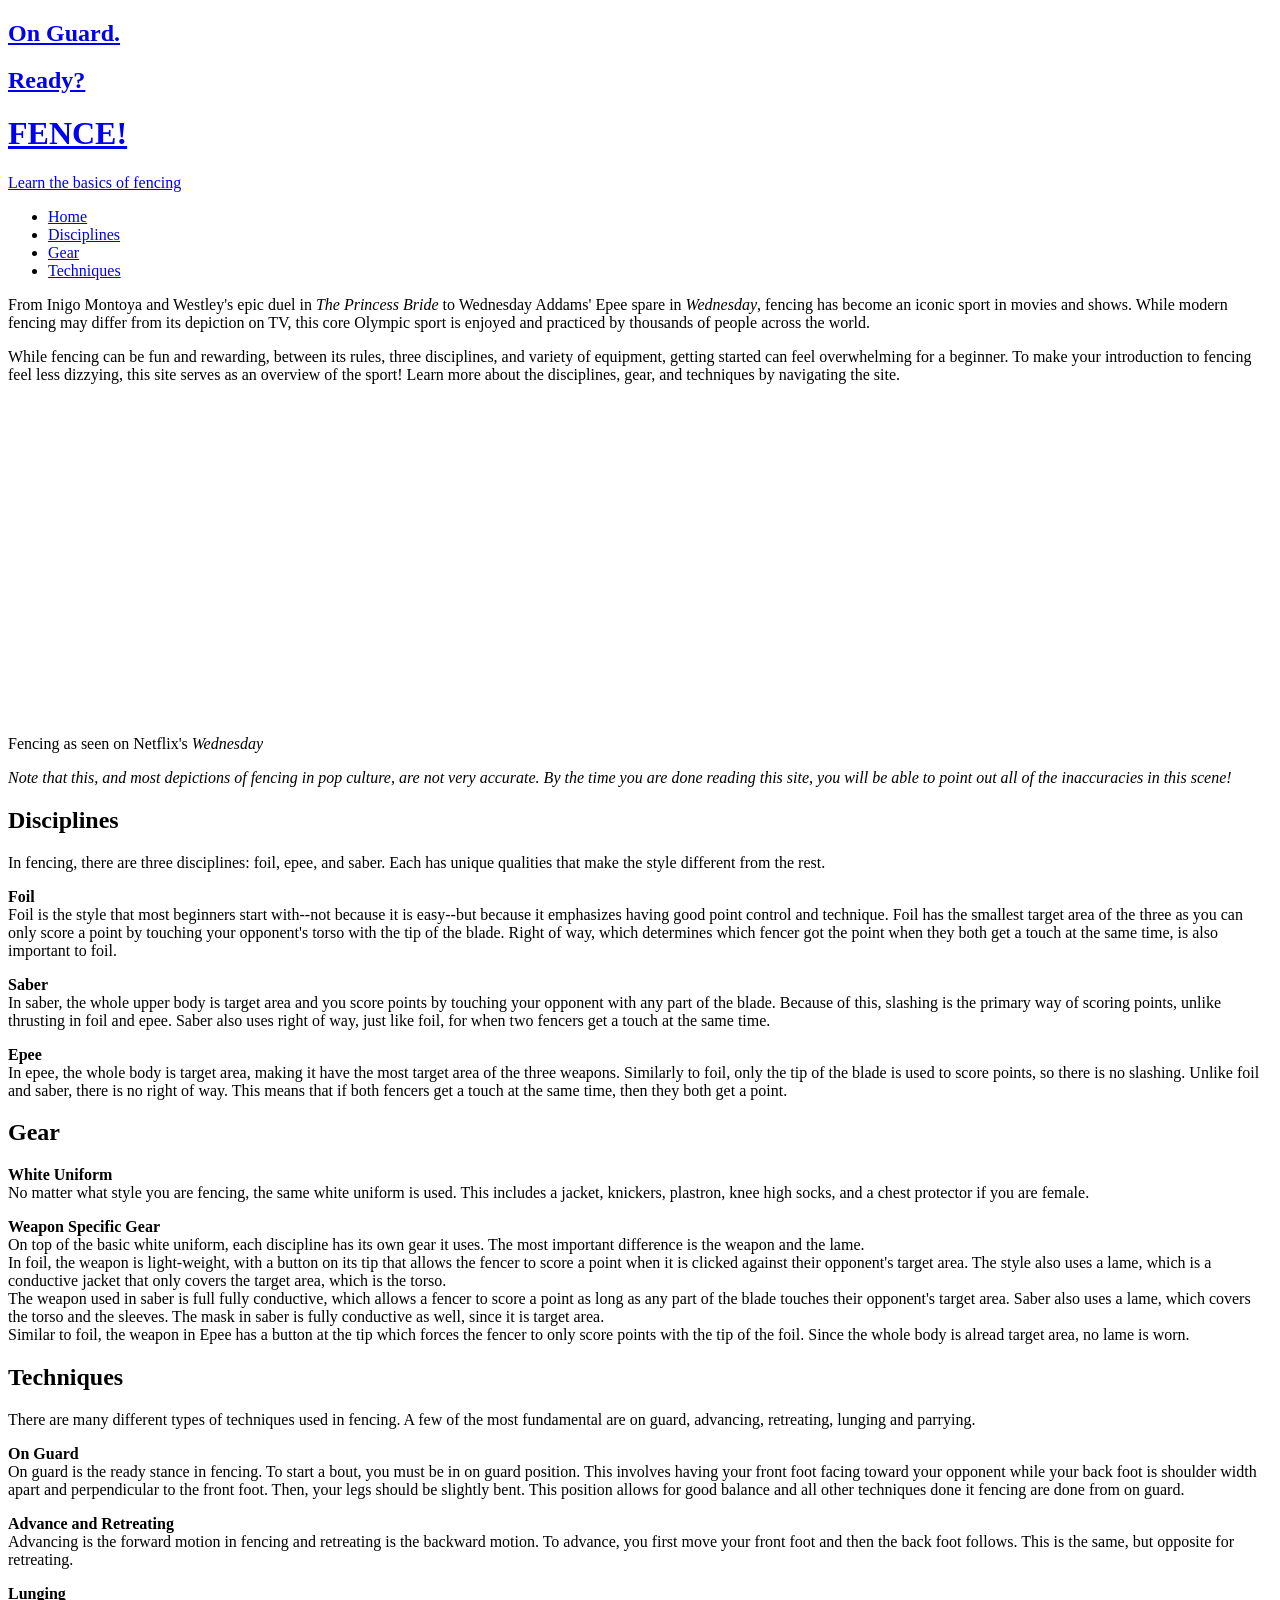
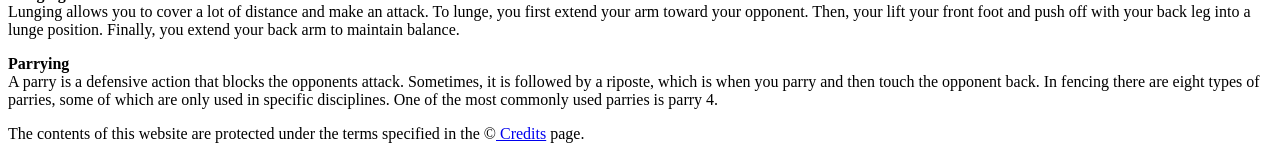
==== index.html @ 0cb4afd9 "changed file organization and file names" ====
<!DOCTYPE html>
<html lang = "en">
    <head>
        <meta charset = "UTF-8">
        <title>Home | On Guard, Ready, Fence</title>
        <link type = "text/css" href = "style.css">
    </head>
    <body>
        <div id = "page-wrapper">
            <!-- header -->
            <header>
                <a href = "index.html">
                    <h2 id = "on-guard">On Guard.</h2>
                    <h2 id = "ready">Ready?</h2>
                    <h1>FENCE!</h1>
                    <p>Learn the basics of fencing</p>
                </a>
            </header>

            <!-- navigation -->
            <nav>
                <ul>
                    <li><a href = "index.html">Home</a></li>
                    <li><a href = "disciplines.html">Disciplines</a></li>
                    <li><a href = "gear.html">Gear</a></li>
                    <li><a href = "techniques.html">Techniques</a></li>
                </ul>
            </nav>

            <!-- main -->
            <main>
                <!-- info about the site -->
                <p>
                    From Inigo Montoya and Westley's epic duel in <i>The Princess Bride</i> to 
                    Wednesday Addams' Epee spare in <i>Wednesday</i>, fencing has become an iconic sport in 
                    movies and shows. While modern fencing may differ from its depiction on TV, this core 
                    Olympic sport is enjoyed and practiced by thousands of people across the world. 
                </p>
                <p>
                    While fencing can be fun and rewarding, between its rules, three disciplines, 
                    and variety of equipment, getting started can feel overwhelming for a beginner. To make 
                    your introduction to fencing feel less dizzying, this site serves as an overview of the
                    sport! Learn more about the disciplines, gear, and techniques by navigating the site. 
                </p>

                <!-- Wednesday clip -->
                 <div id = "yt-vid">
                    <iframe 
                        width="560" 
                        height="315" 
                        src="https://www.youtube.com/embed/_c9P4pPJZSA?si=1O6ZN8FHg8G4RRAF" 
                        title="YouTube video player" 
                        frameborder="0" 
                        allow="accelerometer; autoplay; clipboard-write; encrypted-media; gyroscope; picture-in-picture; web-share" 
                        referrerpolicy="strict-origin-when-cross-origin" 
                        allowfullscreen>
                    </iframe>
                    <p>Fencing as seen on Netflix's <i>Wednesday</i></p>
                    <p><i>Note that this, and most depictions of fencing in pop culture, are not very accurate.
                        By the time you are done reading this site, you will be able to point out all of the 
                        inaccuracies in this scene!
                    </i></p>
                </div>

                <div id = "summary-text">
                    <h2>Disciplines</h2>
                    <p>
                        In fencing, there are three disciplines: foil, epee, and saber. Each has unique
                        qualities that make the style different from the rest.
                    </p>
                    <p>
                        <b>Foil</b>
                        <br>
                        Foil is the style that most beginners start with--not because it is easy--but 
                        because it emphasizes having good point control and technique. Foil has 
                        the smallest target area of the three as you can only score a point by touching
                        your opponent's torso with the tip of the blade. Right of way, which determines 
                        which fencer got the point when they both get a touch at the same time, is also important 
                        to foil. 
                    </p>
                    <p>
                        <b>Saber</b>
                        <br>
                        In saber, the whole upper body is target area and you score points by touching your 
                        opponent with any part of the blade. Because of this, slashing is the primary way of 
                        scoring points, unlike thrusting in foil and epee. Saber also uses right of way, just 
                        like foil, for when two fencers get a touch at the same time.
                    </p>
                    <p>
                        <b>Epee</b>
                        <br>
                        In epee, the whole body is target area, making it have the most target area of the three 
                        weapons. Similarly to foil, only the tip of the blade is used to score points, so there 
                        is no slashing. Unlike foil and saber, there is no right of way. This means that if both 
                        fencers get a touch at the same time, then they both get a point.
                    </p>

                    <h2>Gear</h2>
                    <p>
                        <b>White Uniform</b>
                        <br>
                        No matter what style you are fencing, the same white uniform is used. This includes
                        a jacket, knickers, plastron, knee high socks, and a chest protector if you are female. 
                    </p>
                    <p>
                        <b>Weapon Specific Gear</b>
                        <br>
                        On top of the basic white uniform, each discipline has its own gear it uses. The most 
                        important difference is the weapon and the lame. 
                        <br>
                        In foil, the weapon is light-weight, with a button 
                        on its tip that allows the fencer to score a point when it is clicked against their 
                        opponent's target area. The style also uses a lame, which is a conductive jacket that 
                        only covers the target area, which is the torso.
                        <br>
                        The weapon used in saber is full fully conductive, which allows a fencer to score a point 
                        as long as any part of the blade touches their opponent's target area. Saber also uses a 
                        lame, which covers the torso and the sleeves. The mask in saber is fully conductive as well, 
                        since it is target area. 
                        <br>
                        Similar to foil, the weapon in Epee has a button at the tip which forces the fencer to only 
                        score points with the tip of the foil. Since the whole body is alread target area, no lame 
                        is worn. 
                    </p>

                    <h2>Techniques</h2>
                    <p>
                        There are many different types of techniques used in fencing. A few of the 
                        most fundamental are on guard, advancing, retreating, lunging and parrying.
                        <br>
                    </p>
                    <p>
                        <b>On Guard</b> 
                        <br>
                        On guard is the ready stance in fencing. To start a bout, you must be in 
                        on guard position. This involves having your front foot facing toward your 
                        opponent while your back foot is shoulder width apart and perpendicular to
                        the front foot. Then, your legs should be slightly bent. This position 
                        allows for good balance and all other techniques done it fencing are done 
                        from on guard. 
                    </p>
                    <p>
                        <b>Advance and Retreating</b>
                        <br>
                        Advancing is the forward motion in fencing and retreating is the backward 
                        motion. To advance, you first move your front foot and then the back foot 
                        follows. This is the same, but opposite for retreating.
                    </p>
                    <p>
                        <b>Lunging</b>
                        <br>
                        Lunging allows you to cover a lot of distance and make an attack. To lunge, 
                        you first extend your arm toward your opponent. Then, your lift your front foot 
                        and push off with your back leg into a lunge position. Finally, you extend 
                        your back arm to maintain balance.
                    </p>
                    <p>
                        <b>Parrying</b>
                        <br>
                        A parry is a defensive action that blocks the opponents attack. Sometimes, 
                        it is followed by a riposte, which is when you parry and then touch the 
                        opponent back. 
                        In fencing there are eight types of parries, some of which are only used in 
                        specific disciplines.
                        One of the most commonly used parries is parry 4. 
                    </p>
                </div>


            </main>

            <!-- footer -->
            <footer>
                <p>
                    The contents of this website are protected under the
                    terms specified in the &#169;<a href = "../credits/credits.html">
                    Credits</a> page.
                </p>
            </footer>

        </div>
        
    </body>
</html>
---- style.css ----
*{
    margin: 0;
    box-sizing: border-box;
}

#page-wrapper{
    width: 100%;
    height: 100%;
    margin: 0 auto;
    text-align: center;
    background-color: #E7ECEF;
}

/* header */
header{
    padding: 2%;
    background-color: #23456C;
}

header a {
    text-decoration: none;
    color: #E7ECEF;
}

header h2{
    font: italic bold calc(2px + 2.5vw) "times", Arial, Serif;
    /* padding: 1%; */
}

#on-guard{
    padding-right:5%;
}

#ready{
    padding-left: 7%;
}

header h1{
    font: bold calc(2px + 4vw) "times", Arial, Serif;
}

header p{
    font: calc(2px + 1.1vw) "times", Arial, Serif;
    color:#C9E2F7;
}

/* navigation */
nav{
    background-color: #6096BA;
    padding: 3%;
}

nav ul{
    /* Display: flex;
    Flex-direction: row; */
    list-style: none;
    padding-left: 0;

}

nav ul li{
    display: inline;
    padding: 2%;
}

nav ul li a{
    text-decoration: none;
    color: #292928;
    font: calc(2px + 1.5vw) "times", Arial, Serif;
}

/* main */
main{
    width: 80%;
    padding: 3%;
    margin: auto;    
}

#summary-text{
    text-align: left;
}

#summary-text h2{
    text-align: center;
    padding-top: 3%;
}

main h2{
    font: calc(2px + 2.5vw) "times", Arial, Serif;
}

main h3{
    text-align: left;
    font: calc(2px + 2vw) "times", Arial, Serif;
}

main p{
    color: black;
    font: calc(2px + 1.3vw) "times", Arial, Serif;
    padding: 1%;
}

main #yt-vid{
    padding: 4%;
}

main #yt-vid p{
    padding: 0;
    margin: auto;
    width: 60%;
}

main iframe{
    max-width: 50vw;
    max-height: 50vh;
} 

/* user input */
input{
    background-color: #E7ECEF;
    border: 2px solid #6096BA;
    color: #292928;
    font: calc(2px + 1.3vw) "times", Arial, Serif;
    width: 25%;
    padding: 1%;
}

input:focus{
    outline: none;
    border: 2px solid #23456C;
}

input::placeholder{
    color: #6096BA;
    font: italic calc(2px + 1.3vw) "times", Arial, Serif;
}

/* submit button */
#submitName{
    background-color: #6096BA;
    color: #E7ECEF;
    border: none;
    border-radius: 10%;
    font: calc(2px + 1.3vw) "times", Arial, Serif;
    padding: 1%;
}

#submitName:hover{
    background-color: #416b87;
    color: #E7ECEF;
    transition-duration: 0.5s;
}

/* footer */
footer{
    background-color: #23456C;
    padding: 1%;
}

footer p, footer a{
    font: calc(2px + 1.1vw) "times", Arial, Serif;
    color:#C9E2F7;
}
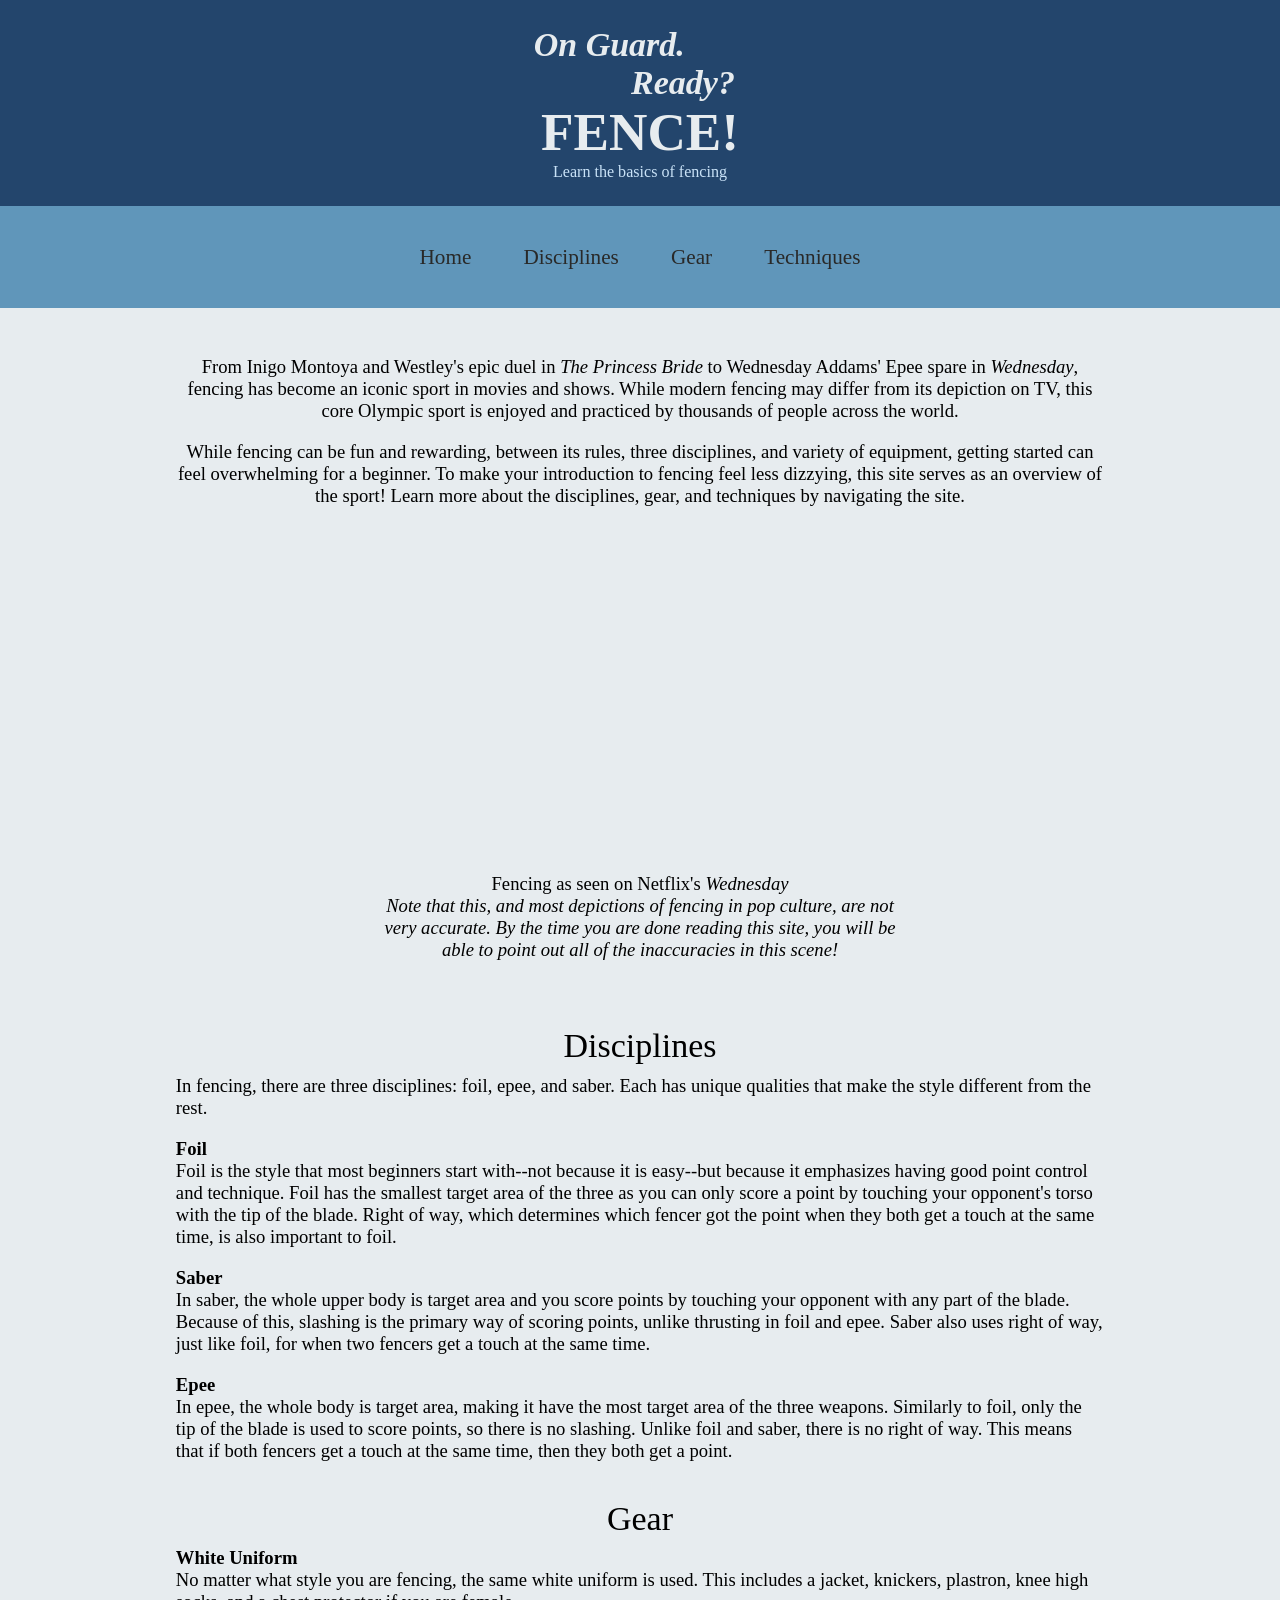
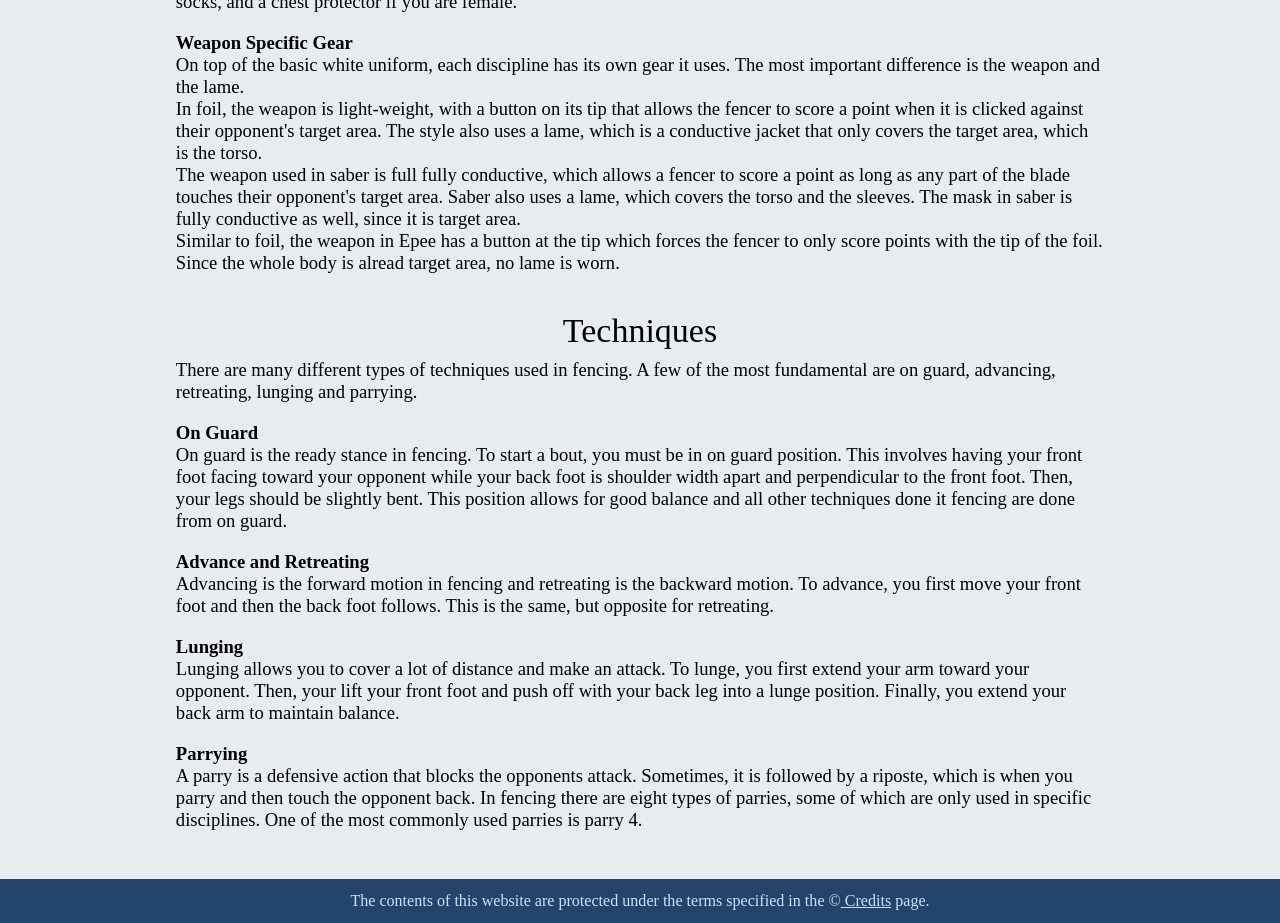
==== commit 75f7775d: "fixing up css after moving files around" ====
--- a/index.html
+++ b/index.html
@@ -3,7 +3,7 @@
     <head>
         <meta charset = "UTF-8">
         <title>Home | On Guard, Ready, Fence</title>
-        <link type = "text/css" href = "style.css">
+        <link rel="stylesheet" href="style.css">
     </head>
     <body>
         <div id = "page-wrapper">
@@ -173,7 +173,7 @@
             <footer>
                 <p>
                     The contents of this website are protected under the
-                    terms specified in the &#169;<a href = "../credits/credits.html">
+                    terms specified in the &#169;<a href = "credits.html">
                     Credits</a> page.
                 </p>
             </footer>
--- a/style.css
+++ b/style.css
@@ -51,8 +51,6 @@
 }
 
 nav ul{
-    /* Display: flex;
-    Flex-direction: row; */
     list-style: none;
     padding-left: 0;
 
@@ -67,6 +65,10 @@
     text-decoration: none;
     color: #292928;
     font: calc(2px + 1.5vw) "times", Arial, Serif;
+}
+
+nav ul li a:hover{
+    text-decoration: underline;
 }
 
 /* main */
@@ -76,13 +78,8 @@
     margin: auto;    
 }
 
-#summary-text{
-    text-align: left;
-}
-
-#summary-text h2{
-    text-align: center;
-    padding-top: 3%;
+main img{
+    max-width: 40vw;
 }
 
 main h2{
@@ -90,8 +87,9 @@
 }
 
 main h3{
-    text-align: left;
+    text-align: center;
     font: calc(2px + 2vw) "times", Arial, Serif;
+    margin-top: 3%;
 }
 
 main p{
@@ -100,6 +98,11 @@
     padding: 1%;
 }
 
+/* ------------- home page -------------- */
+#summary-text{
+    text-align: left;
+}
+
 main #yt-vid{
     padding: 4%;
 }
@@ -110,10 +113,203 @@
     width: 60%;
 }
 
+#summary-text h2{
+    text-align: center;
+    padding-top: 3%;
+}
+
+/* ------------discplines page--------------- */
+main .disciplines-info{
+    padding: 2%;
+    display: flex;
+    flex-direction: row;
+    justify-content: space-evenly;
+    align-items: center;
+    width: 100%;
+}
+
+main .disciplines-text{
+    width: 50%;
+}
+
+main .disciplines-img{
+    width: 50%;
+    padding: 3%;
+}
+
+main .disciplines-img p{
+    font: calc(2px + 1.1vw) "times", Arial, Serif;
+}
+
 main iframe{
     max-width: 50vw;
     max-height: 50vh;
 } 
+
+/* ----------gear page------------- */
+
+/* white uniform section */
+main #white-uni{
+    padding: 2%;
+    display: inline;
+    text-align: center; 
+    width: 100%;
+}
+
+main #white-uni-text{
+    width: 80%;
+}
+
+main #white-uni-text ul{
+    text-align: left;
+    padding-left: 8%;
+}
+
+main #white-uni-img img{
+    max-width: 30vw;
+    max-height: 30vh;
+    /* padding: 2%; */
+}
+
+main #white-uni-img p{
+    font: calc(2px + 1.1vw) "times", Arial, Serif;
+    text-align: center;
+}
+
+/* weapon specific gear */
+.weapon-gear{
+    display: flex;
+    flex-direction: row;
+    justify-content: space-evenly;
+    align-items: center;
+    width: 100%;
+}
+
+.weapon-gear .gear-text{
+    width: 70%;
+}
+
+.weapon-gear .gear-img{
+    width: 30%;
+}
+
+.weapon-gear .gear-img p{
+    font: calc(2px + 1vw) "times", Arial, Serif;
+    text-align: left;
+}
+
+.weapon-gear ul{
+    text-align: left;
+}
+
+.weapon-gear ul li{
+    padding: 2%;
+}
+
+.weapon-gear img{
+    max-width: 20vw;
+    display:block;
+    padding: 4%
+}
+
+
+/* ----------techniques page ------------ */
+/* game */
+
+#intruc-canvas h4, #intruc-canvas p{
+    text-align: start;
+    padding-left: 20%;
+    color: #23456C;
+}
+
+
+#game{
+    border: 1px solid #292928;
+    background-color: #C9E2F7;
+    height: 20vh;
+    width: 60vw;
+}
+
+
+#fencer-stand, #fencer-lunge{
+    display: none;
+    max-width: 10vw;
+    max-height: 10vh;
+}
+
+#curr-move{
+    text-align: center;
+    font: calc(2px + 2.5vw) "times", Arial, Serif;
+}
+
+#mobile-btns button{
+    border: 2px solid #23456C;
+    background-color: #C9E2F7;
+    font: calc(2px + 1.5vw) "times", Arial, Serif;
+    display: none;
+}
+
+#mobile-btns button:active{
+    background-color: #6096BA;
+}
+
+/* -----quizzes--------- */
+/*quiz question */
+#tech-quiz{
+    padding-bottom: 2%;
+    display: flex;
+    flex-direction: row;
+    justify-content: space-between;
+    align-items: center;
+    width: 80vw;
+}
+
+ 
+#quiz-h2{
+    text-align: center;
+    padding-top: 3%;
+}
+
+#quiz-options{
+    width: 40%;
+}
+
+#quiz-img{
+    width: 60%;
+    padding-left: 7%;
+}
+
+#quiz-options h3{
+    font: calc(2px + 1.3vw) "times", Arial, Serif;
+}
+
+#quiz-options p{
+    font: italic calc(2px + 1.1vw) "times", Arial, Serif;
+}
+
+#quiz-options button{
+    font: calc(2px + 1.1vw) "times", Arial, Serif;
+    display: block;
+    margin: 5% auto;
+    padding: 2%;
+    width: 45%;
+
+    border: 2px solid #23456C;
+    background-color: #C9E2F7;
+    color: #23456C;
+}
+
+#quiz-options button:hover{
+    background-color: #99b7d1;
+    transition-duration: 0.5s;
+}
+
+
+#quiz-img img{
+    max-width: 40vw;
+}
+
+
 
 /* user input */
 input{
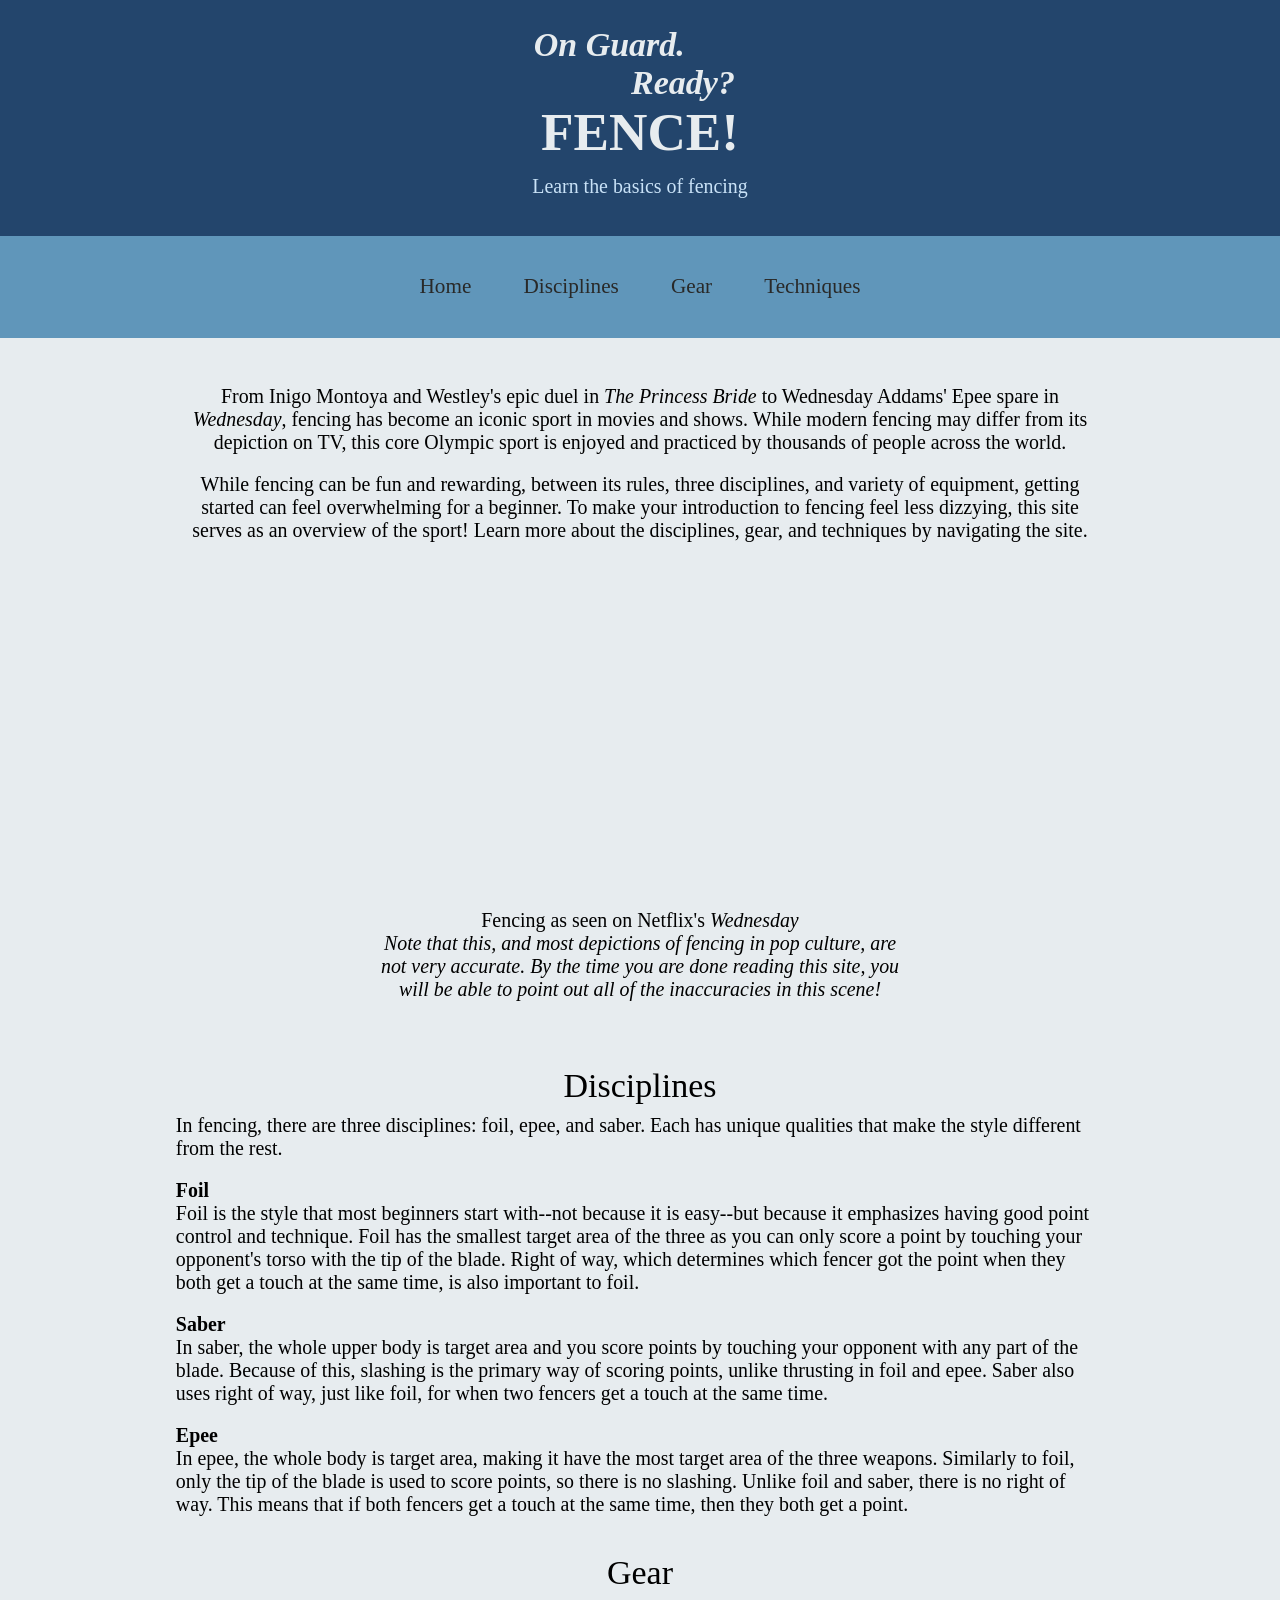
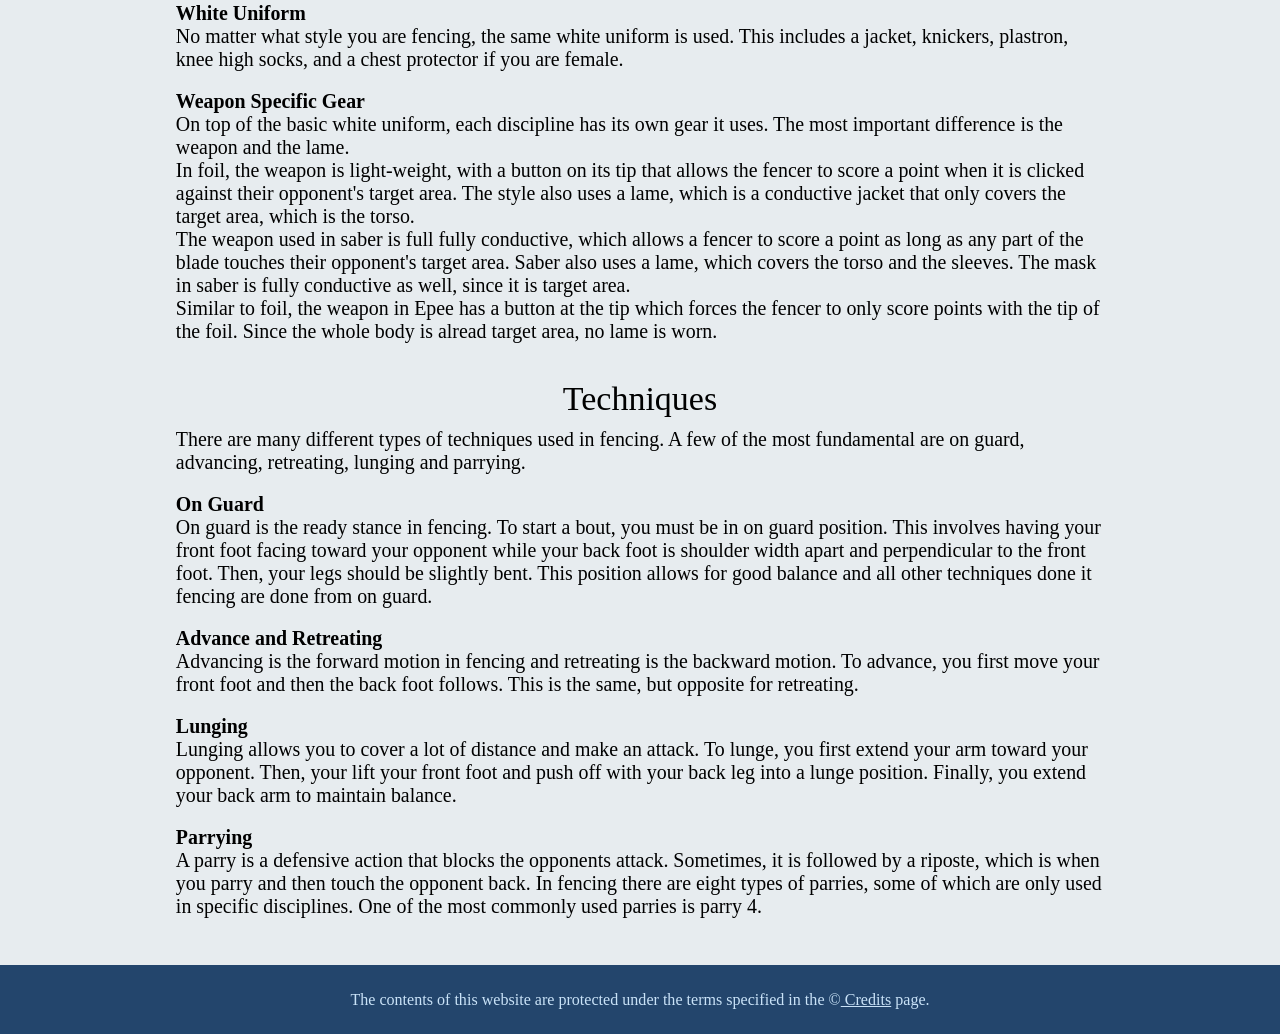
==== commit 9d57e48e: "fixed some broken img links" ====
--- a/index.html
+++ b/index.html
@@ -2,6 +2,7 @@
 <html lang = "en">
     <head>
         <meta charset = "UTF-8">
+        <meta name="viewport" content="width=device-width, initial-scale=1.0">
         <title>Home | On Guard, Ready, Fence</title>
         <link rel="stylesheet" href="style.css">
     </head>
--- a/style.css
+++ b/style.css
@@ -40,7 +40,6 @@
 }
 
 header p{
-    font: calc(2px + 1.1vw) "times", Arial, Serif;
     color:#C9E2F7;
 }
 
@@ -92,9 +91,9 @@
     margin-top: 3%;
 }
 
-main p{
+p{
     color: black;
-    font: calc(2px + 1.3vw) "times", Arial, Serif;
+    font: calc(2px + 1.4vw) "times", Arial, Serif;
     padding: 1%;
 }
 
@@ -137,8 +136,10 @@
     padding: 3%;
 }
 
-main .disciplines-img p{
-    font: calc(2px + 1.1vw) "times", Arial, Serif;
+
+ul li{
+    font: calc(2px + 1.4vw) "times", Arial, Serif;
+    text-align: left;
 }
 
 main iframe{
@@ -164,16 +165,16 @@
     text-align: left;
     padding-left: 8%;
 }
+/* 
+main #white-uni-img{
+    display: flex;
+    flex-direction: row;
+} */
 
 main #white-uni-img img{
     max-width: 30vw;
     max-height: 30vh;
-    /* padding: 2%; */
-}
-
-main #white-uni-img p{
-    font: calc(2px + 1.1vw) "times", Arial, Serif;
-    text-align: center;
+    object-fit: cover;
 }
 
 /* weapon specific gear */
@@ -209,7 +210,7 @@
 .weapon-gear img{
     max-width: 20vw;
     display:block;
-    padding: 4%
+    padding: 4%;
 }
 
 
@@ -264,13 +265,35 @@
     width: 80vw;
 }
 
+#disc-quiz{
+    /* padding: 0 2% 1% 2%; */
+    display: flex;
+    flex-direction: row;
+    justify-content: space-evenly;
+    align-items: center;
+    width: 80vw;
+}
+ 
+#disc-options{
+    width: 50%;
+}
+
+#gear-quiz{
+    padding-bottom: 2%;
+    display: flex;
+    flex-direction: row;
+    justify-content: space-evenly;
+    align-items: center;
+    width: 80vw;
+}
+
  
 #quiz-h2{
     text-align: center;
-    padding-top: 3%;
-}
-
-#quiz-options{
+    padding: 2%;
+}
+
+.quiz-options{
     width: 40%;
 }
 
@@ -279,15 +302,15 @@
     padding-left: 7%;
 }
 
-#quiz-options h3{
+.quiz-options h3{
     font: calc(2px + 1.3vw) "times", Arial, Serif;
 }
 
-#quiz-options p{
+.quiz-options p{
     font: italic calc(2px + 1.1vw) "times", Arial, Serif;
 }
 
-#quiz-options button{
+.quiz-options button{
     font: calc(2px + 1.1vw) "times", Arial, Serif;
     display: block;
     margin: 5% auto;
@@ -299,7 +322,7 @@
     color: #23456C;
 }
 
-#quiz-options button:hover{
+.quiz-options button:hover{
     background-color: #99b7d1;
     transition-duration: 0.5s;
 }
@@ -309,30 +332,93 @@
     max-width: 40vw;
 }
 
-
+#ans-reveal{
+    padding: 2%;
+    text-align: center;
+}
+
+
+/* ------ comments ------- */
+
+/* comments */
+#comment-area{
+    background-color: #C9E2F7;
+    width: 100%;
+    text-align: left;
+    padding: 2%;
+}
+
+#comment-content{
+    display: block;
+    margin: auto;
+    width: 80%;
+    
+}
+
+#comment-area h2{
+    font: bold calc(2px + 2.5vw) "times", Arial, Serif;
+    text-align: center;
+    padding-bottom: 1%;
+}
+
+#comment-content h3{
+    font: bold calc(2px + 1.6vw) "times", Arial, Serif;
+    text-align: center;
+    padding-bottom: 2%;
+}
 
 /* user input */
-input{
+label{
+    font: italic calc(2px + 1.1vw) "times", Arial, Serif;
+    color: #23456C;
+    padding: 1%;
+}
+
+#nameInput{
     background-color: #E7ECEF;
     border: 2px solid #6096BA;
     color: #292928;
     font: calc(2px + 1.3vw) "times", Arial, Serif;
     width: 25%;
     padding: 1%;
-}
-
-input:focus{
+    margin-bottom: 2%;
+}
+
+#nameInput:focus{
     outline: none;
     border: 2px solid #23456C;
 }
 
-input::placeholder{
+#nameInput::placeholder{
     color: #6096BA;
     font: italic calc(2px + 1.3vw) "times", Arial, Serif;
 }
 
+
+/* add comment */
+#commentInput{
+    background-color: #E7ECEF;
+    border: 2px solid #6096BA;
+    color: #292928;
+    font: calc(2px + 1.3vw) "times", Arial, Serif;
+    width: 90%;
+    height: 20vh;
+    padding: 1%;
+}
+
+
+#commentInput:focus{
+    outline: none;
+    border: 2px solid #23456C;
+}
+
+#commentInput::placeholder{
+    color: #6096BA;
+    font: italic calc(2px + 1.3vw) "times", Arial, Serif;
+}
+
 /* submit button */
-#submitName{
+#submitComment{
     background-color: #6096BA;
     color: #E7ECEF;
     border: none;
@@ -341,10 +427,31 @@
     padding: 1%;
 }
 
-#submitName:hover{
+#submitComment:hover{
     background-color: #416b87;
     color: #E7ECEF;
     transition-duration: 0.5s;
+}
+
+
+/* comment section */
+#commentSection{
+    background-color: #E7ECEF;
+    border: 2px solid #23456C;
+    font: calc(2px + 1.3vw) "times", Arial, Serif;
+    width: 90%;
+    margin-top: 2%;
+    margin-bottom: 5%;
+}
+
+#commentSection th{
+    font: bold calc(2px + 1.3vw) "times", Arial, Serif;
+    color: #6096BA;
+    margin: 1%;
+}
+
+#commentSection td{
+    padding: 2% 0 2% 0;
 }
 
 /* footer */
@@ -356,4 +463,89 @@
 footer p, footer a{
     font: calc(2px + 1.1vw) "times", Arial, Serif;
     color:#C9E2F7;
+    text-align: center;
+}
+
+
+/* when the window is shrunk or when on mobile */
+@media screen and (max-width: 750px){
+    /* disciplines page */
+    main .disciplines-info{
+        flex-direction: column;
+    }
+
+    main .disciplines-text{
+        width: 100%;
+    }
+
+    main .disciplines-img{
+        width: 100%;
+    }
+
+    /* gear page */
+    .weapon-gear{
+        flex-direction: column;
+    }
+
+    .weapon-gear .gear-text{
+        width: 100%;
+    }
+
+    .weapon-gear .gear-img{
+        width: 100%;
+        display: flex;
+        flex-direction: row;
+        flex-wrap: wrap;
+        justify-content: center;
+    }
+
+    .weapon-gear .gear-img p{
+        width: 100%;
+        text-align: center;
+    }
+
+    /* quizzes */
+        
+    #tech-quiz{
+        flex-direction: column;
+        justify-content: center;
+        align-items: center;
+    }
+
+    #disc-quiz{
+        flex-direction: column;
+        justify-content: center;
+    }
+    
+    #gear-quiz{
+        flex-direction: column;
+        justify-content: center;
+    }
+
+    
+    #quiz-h2{
+        text-align: center;
+        padding: 2%;
+    }
+
+    .quiz-options{
+        width: 100%;
+        text-align: center;
+    }
+
+    #quiz-img{
+        width: 60%;
+        padding-left: 7%;
+    }
+
+    .quiz-options button{
+        width: 30%;
+        display: inline-block;
+       
+    }
+
+    /* game */
+    #mobile-btns button{
+        display: inline;
+    }
 }
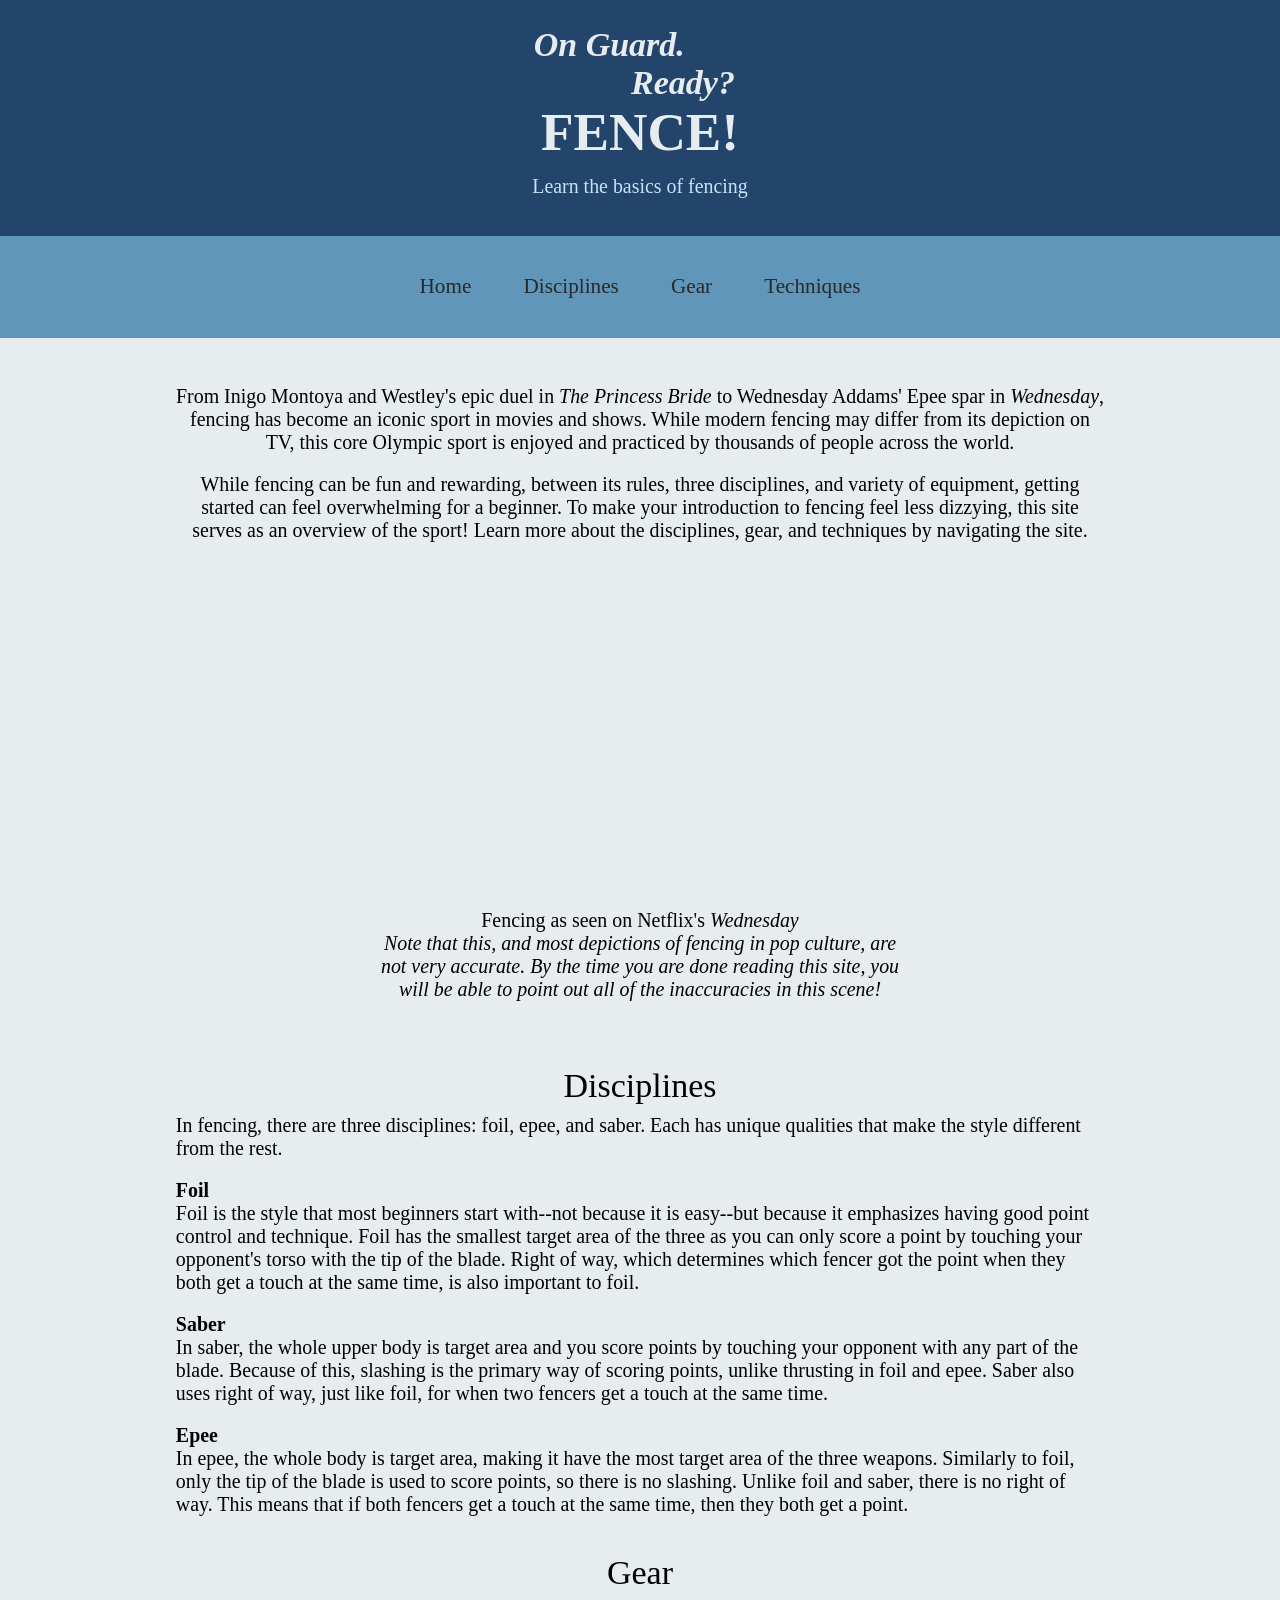
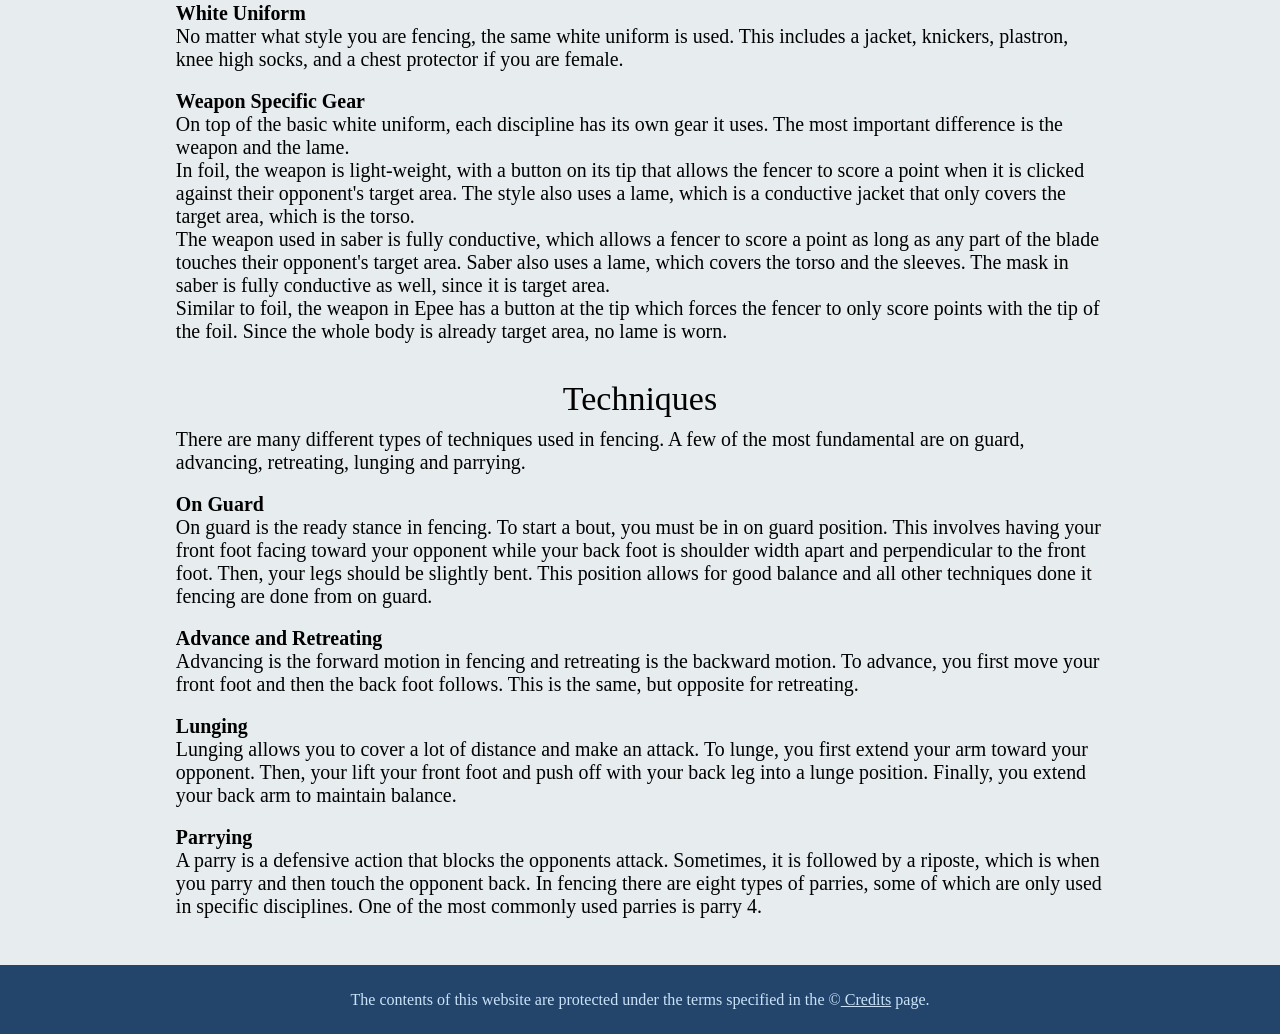
==== commit fd57c0ec: "fixed typos" ====
--- a/index.html
+++ b/index.html
@@ -33,7 +33,7 @@
                 <!-- info about the site -->
                 <p>
                     From Inigo Montoya and Westley's epic duel in <i>The Princess Bride</i> to 
-                    Wednesday Addams' Epee spare in <i>Wednesday</i>, fencing has become an iconic sport in 
+                    Wednesday Addams' Epee spar in <i>Wednesday</i>, fencing has become an iconic sport in 
                     movies and shows. While modern fencing may differ from its depiction on TV, this core 
                     Olympic sport is enjoyed and practiced by thousands of people across the world. 
                 </p>
@@ -114,13 +114,13 @@
                         opponent's target area. The style also uses a lame, which is a conductive jacket that 
                         only covers the target area, which is the torso.
                         <br>
-                        The weapon used in saber is full fully conductive, which allows a fencer to score a point 
+                        The weapon used in saber is fully conductive, which allows a fencer to score a point 
                         as long as any part of the blade touches their opponent's target area. Saber also uses a 
                         lame, which covers the torso and the sleeves. The mask in saber is fully conductive as well, 
                         since it is target area. 
                         <br>
                         Similar to foil, the weapon in Epee has a button at the tip which forces the fencer to only 
-                        score points with the tip of the foil. Since the whole body is alread target area, no lame 
+                        score points with the tip of the foil. Since the whole body is already target area, no lame 
                         is worn. 
                     </p>
 
